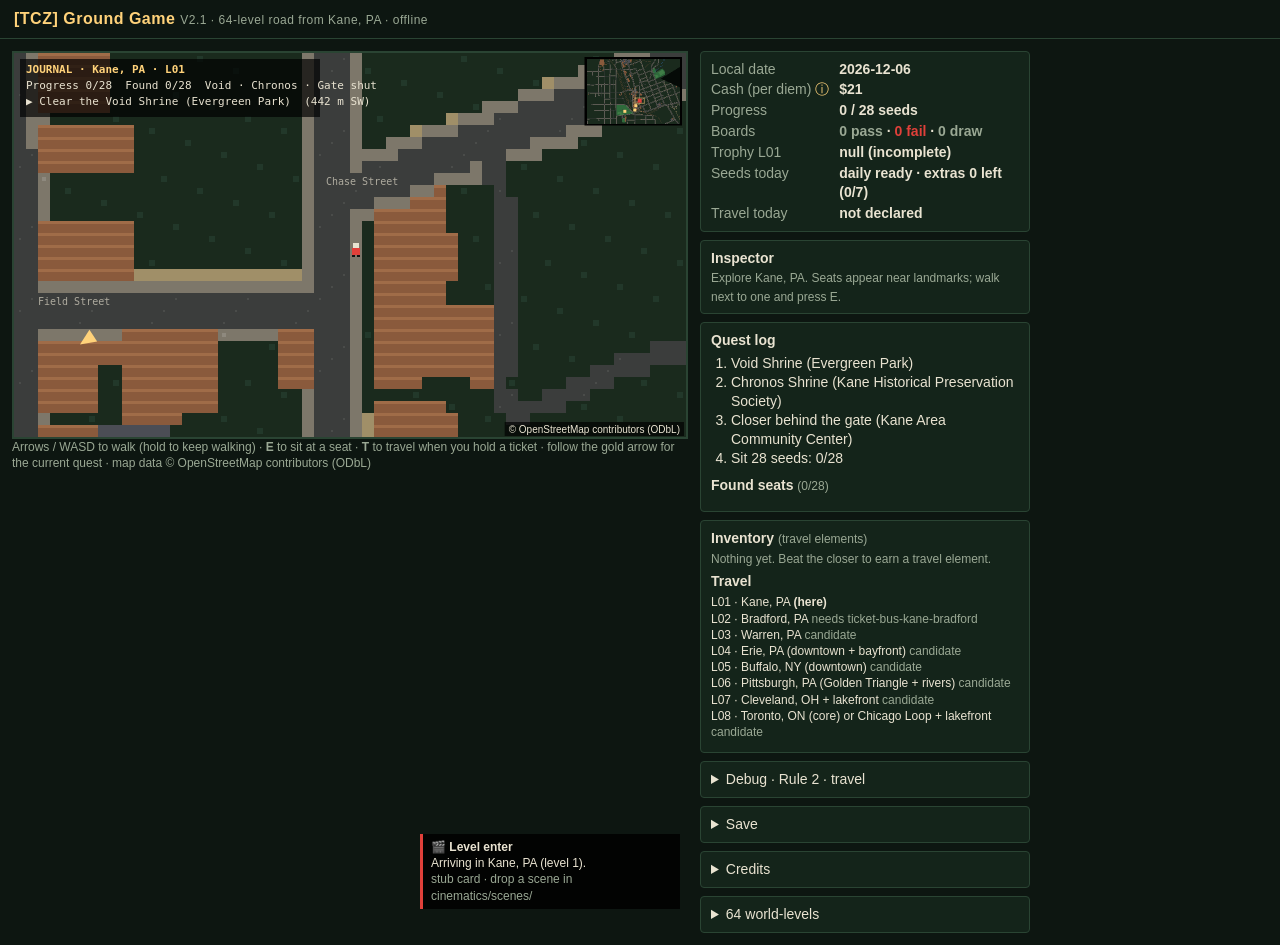
==== index.html @ e6cdd01a "TCZ Ground Game V2.1 playable build" ====
<!doctype html>
<html lang="en">
<head>
<meta charset="utf-8">
<title>[TCZ] Ground Game V2.1</title>
<meta name="viewport" content="width=device-width, initial-scale=1">
<link rel="stylesheet" href="src/style.css">
</head>
<body>
<header><b>[TCZ] Ground Game</b> <span class="dim">V2.1 · 64-level road from Kane, PA · offline</span></header>
<main>
  <section id="world">
    <canvas id="map" width="672" height="384" tabindex="0" aria-label="Walkable map"></canvas>
    <div id="hint" class="dim">Arrows / WASD to walk (hold to keep walking) · <b>E</b> to sit at a seat · <b>T</b> to travel when you hold a ticket · follow the gold arrow for the current quest · map data © OpenStreetMap contributors (ODbL)</div>
    <div id="toast"></div>
    <div id="cineCards" aria-live="polite"></div>
    <div id="cineOverlay" hidden></div>
  </section>
  <aside id="side">
    <div class="card" id="wallets"></div>
    <div class="card" id="inspector"></div>
    <div class="card" id="quests"></div>
    <div class="card" id="inventory"></div>
    <details class="card"><summary>Debug · Rule 2 · travel</summary>
      <label><input type="checkbox" id="dbgIgnore"> Ignore daily seed limit (test mode)</label>
      <div class="row"><button id="dbgNextDay">Advance one day</button><button id="dbgToday">Back to real today</button><button id="dbgSpawn">Back to spawn</button></div>
      <hr><b>Rule 2 stub</b> <span class="dim">(real-world tasks → extra seeds today; expire at local midnight)</span>
      <label><input type="checkbox" id="r2Sponsor"> sponsor today</label>
      <label><input type="checkbox" id="r2Hotspot"> hotspot sync today</label>
      <div class="row"><input type="number" id="r2Claim" value="3" min="0" max="20"> <button id="r2Grant">Claim extras</button></div>
      <hr><b>Travel today</b> <span class="dim">(fare from cash wallet, once per day)</span>
      <div class="row"><select id="travelSel"></select><button id="travelGo">Declare</button></div>
    </details>
    <details class="card"><summary>Save</summary>
      <div class="row"><button id="saveExport">Export save (.json)</button><button id="saveReset" class="danger">Reset save</button></div>
      <textarea id="saveText" rows="4" placeholder="Paste a save JSON here to import"></textarea>
      <button id="saveImport">Import pasted save</button>
    </details>
    <details class="card"><summary>Credits</summary><p class="dim">Map data © <a href="https://www.openstreetmap.org/copyright" target="_blank" rel="noopener">OpenStreetMap contributors</a>, ODbL 1.0. Chess rules: chess.js (BSD-2). Characters: TCZ character registry (draft rows are marked).</p></details>
    <details class="card"><summary>64 world-levels</summary><ol id="levels"></ol></details>
  </aside>
</main>
<div id="modal" hidden>
  <div id="duel">
    <div id="duelHead"></div>
    <div id="boardWrap"><div id="board"></div></div>
    <div id="duelStatus"></div>
    <div class="row"><button id="resignBtn" class="danger">Resign (counts as a loss)</button><button id="closeBtn" hidden>Back to the map</button></div>
  </div>
</div>
<script src="vendor/chess.js"></script>
<script src="data/seeds.js"></script>
<script src="data/levels.js"></script>
<script src="data/published.js"></script>
<script src="data/characters.js"></script>
<script src="src/rules.js"></script>
<script src="src/sprite.js"></script>
<script src="src/engine.js"></script>
<script src="src/save.js"></script>
<script src="src/published.js"></script>
<script src="src/events.js"></script>
<script src="cinematics/scenes/manifest.js"></script>
<script src="src/cinematics.js"></script>
<script src="src/mapprovider.js"></script>
<script src="src/camera.js"></script>
<script src="src/characters.js"></script>
<script src="src/placement.js"></script>
<script src="src/game.js"></script>
</body>
</html>
---- src/style.css ----
:root{--bg:#0d1611;--panel:#14241a;--line:#2a4433;--text:#e9e3d1;--dim:#9aa894;--lamp:#ffd27a;--red:#e0403a;--light:#c9b98f;--dark:#3f6b4c}
*{box-sizing:border-box}body{margin:0;background:var(--bg);color:var(--text);font:14px/1.35 -apple-system,Helvetica,Arial,sans-serif}
header{padding:8px 14px;border-bottom:1px solid var(--line);font-size:16px;letter-spacing:.5px}header b{color:var(--lamp)}
.dim{color:var(--dim);font-size:12px}main{display:flex;gap:12px;padding:12px;flex-wrap:wrap}
#world{position:relative;width:676px}canvas{image-rendering:pixelated;border:2px solid var(--line);background:#102017;display:block;outline:none}
#toast{position:absolute;left:8px;bottom:30px;max-width:600px;background:#000c;border-left:3px solid var(--lamp);padding:6px 10px;display:none}
#side{width:330px;display:flex;flex-direction:column;gap:8px}.card{background:var(--panel);border:1px solid var(--line);padding:8px 10px;border-radius:4px}
.card label{display:block;margin:3px 0}.row{display:flex;gap:6px;margin:4px 0;flex-wrap:wrap}button,select,input,textarea{font:inherit;background:#0f1d15;color:var(--text);border:1px solid var(--line);padding:4px 8px;border-radius:3px}
button{cursor:pointer}button:hover{border-color:var(--lamp)}.danger{border-color:#6b2a27}textarea{width:100%}input[type=number]{width:70px}
.kv{display:grid;grid-template-columns:auto 1fr;gap:2px 10px}.kv span:nth-child(odd){color:var(--dim)}
.pass{color:#7fdc8f}.fail{color:var(--red)}.draw{color:var(--lamp)}
#modal{position:fixed;inset:0;background:#000b;display:flex;align-items:center;justify-content:center}#modal[hidden]{display:none}
#duel{background:var(--panel);border:1px solid var(--line);padding:12px;border-radius:6px;width:440px}
#board{display:grid;grid-template-columns:repeat(8,48px);grid-template-rows:repeat(8,48px);border:2px solid var(--line);margin:8px auto;width:388px}
.sq{display:flex;align-items:center;justify-content:center;font-size:34px;cursor:pointer;user-select:none;line-height:1}
.sq.l{background:var(--light)}.sq.d{background:var(--dark)}.sq.sel{outline:3px solid var(--lamp);outline-offset:-3px}.sq.tgt::after{content:"";width:12px;height:12px;border-radius:50%;background:#0006;position:absolute}
.sq{position:relative}.sq.last{box-shadow:inset 0 0 0 3px #ffd27a88}.sq.chk{box-shadow:inset 0 0 0 4px var(--red)}
.pw{color:#fff;text-shadow:0 0 2px #000,0 0 1px #000}.pb{color:#111;text-shadow:0 0 1px #fff8}
#duelStatus{min-height:40px}ol{margin:4px 0;padding-left:22px}

.badge{font-size:10px;padding:1px 4px;border-radius:3px;vertical-align:middle}.badge.lock{background:#2d5a36;color:#cfe9c8}.badge.draft{background:#5a4a1e;color:#ffe6a8}
.quests{margin:4px 0 8px;padding-left:20px}.quests li.done{color:#7fdc8f;text-decoration:line-through}.found{list-style:none;padding:0;margin:4px 0;max-height:150px;overflow:auto;font-size:12px}
.tip{cursor:help;color:var(--lamp);text-decoration:none}.tipbox{display:none;margin-top:6px;padding:6px 8px;border:1px solid var(--lamp);background:#0b140e;font-size:12px}
.tipbox.show{display:block}#duelHead{min-height:64px}

#cineCards{position:absolute;right:8px;bottom:24px;display:flex;flex-direction:column;gap:4px;pointer-events:none;max-width:260px}
.cine-card{background:#000d;border-left:3px solid var(--red);padding:5px 8px;font-size:12px;animation:cin .25s ease-out}
@keyframes cin{from{opacity:0;transform:translateX(12px)}to{opacity:1;transform:none}}
#cineOverlay{position:absolute;inset:0;background:#000c;display:flex;align-items:center;justify-content:center}#cineOverlay[hidden]{display:none}
.cine-full{font:bold 32px Helvetica,Arial,sans-serif;color:var(--lamp);letter-spacing:2px}
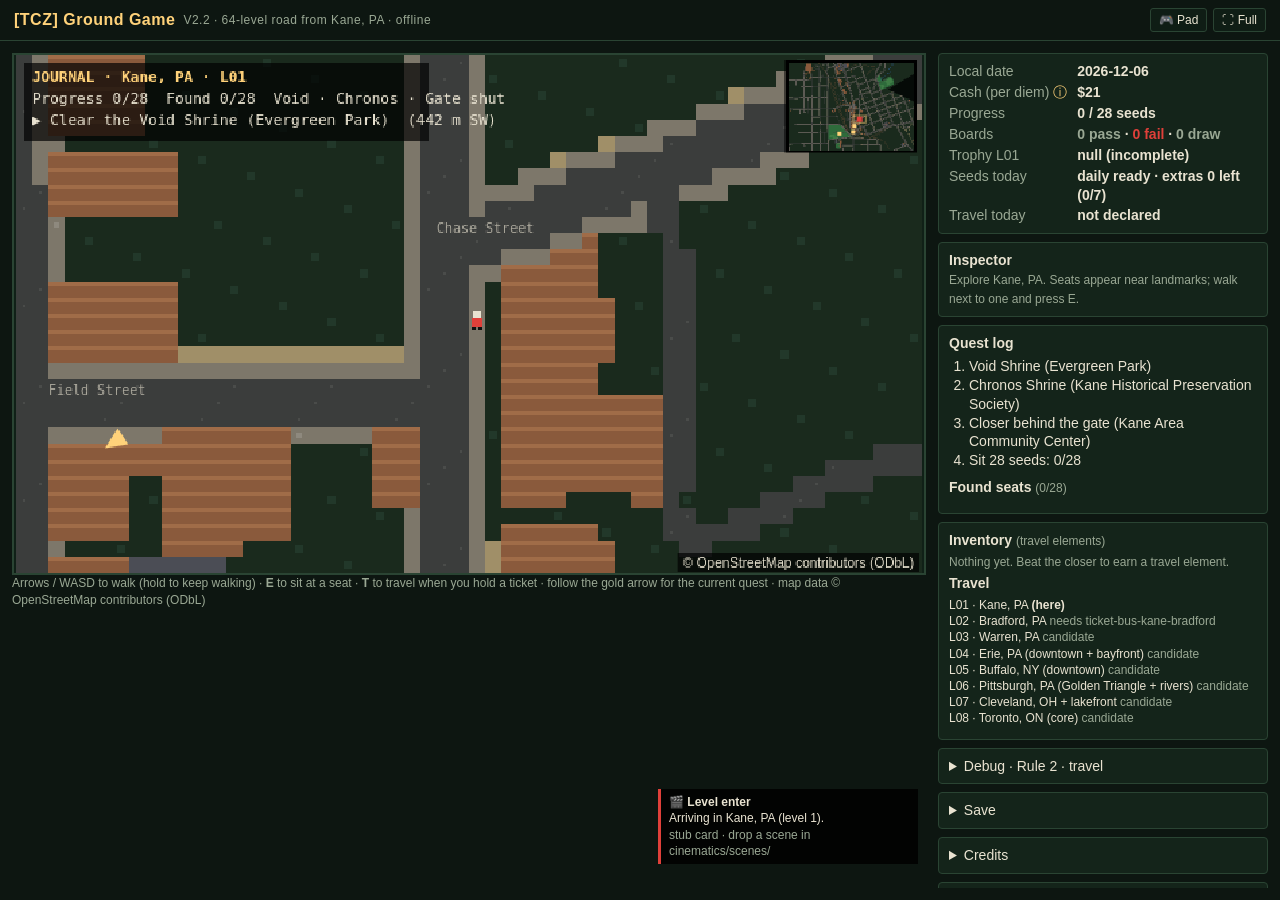
==== commit 0e684599: "Play build V2.2: on-screen controls, fit-viewport, fullscreen, iframe auto-height" ====
--- a/index.html
+++ b/index.html
@@ -2,12 +2,13 @@
 <html lang="en">
 <head>
 <meta charset="utf-8">
-<title>[TCZ] Ground Game V2.1</title>
-<meta name="viewport" content="width=device-width, initial-scale=1">
+<title>[TCZ] Ground Game V2.2</title>
+<meta name="viewport" content="width=device-width, initial-scale=1, viewport-fit=cover">
 <link rel="stylesheet" href="src/style.css">
 </head>
 <body>
-<header><b>[TCZ] Ground Game</b> <span class="dim">V2.1 · 64-level road from Kane, PA · offline</span></header>
+<div id="app">
+<header><b>[TCZ] Ground Game</b> <span class="dim">V2.2 · 64-level road from Kane, PA · offline</span><span class="hbtns"><button id="padToggle" title="Show/hide on-screen controls">🎮 Pad</button><button id="fsToggle" title="Fullscreen">⛶ Full</button></span></header>
 <main>
   <section id="world">
     <canvas id="map" width="672" height="384" tabindex="0" aria-label="Walkable map"></canvas>
@@ -15,6 +16,10 @@
     <div id="toast"></div>
     <div id="cineCards" aria-live="polite"></div>
     <div id="cineOverlay" hidden></div>
+    <div id="pad" hidden aria-label="On-screen controls">
+      <div class="dpad"><button data-key="ArrowUp" class="u" aria-label="Up">▲</button><button data-key="ArrowLeft" class="l" aria-label="Left">◀</button><button data-key="ArrowRight" class="r" aria-label="Right">▶</button><button data-key="ArrowDown" class="d" aria-label="Down">▼</button></div>
+      <button data-key="KeyE" class="ebtn" aria-label="Sit / play (E)">E<br><small>play</small></button>
+    </div>
   </section>
   <aside id="side">
     <div class="card" id="wallets"></div>
@@ -40,6 +45,7 @@
     <details class="card"><summary>64 world-levels</summary><ol id="levels"></ol></details>
   </aside>
 </main>
+</div>
 <div id="modal" hidden>
   <div id="duel">
     <div id="duelHead"></div>
@@ -66,5 +72,6 @@
 <script src="src/characters.js"></script>
 <script src="src/placement.js"></script>
 <script src="src/game.js"></script>
+<script src="src/controls.js"></script>
 </body>
 </html>
--- a/src/style.css
+++ b/src/style.css
@@ -28,3 +28,34 @@
 @keyframes cin{from{opacity:0;transform:translateX(12px)}to{opacity:1;transform:none}}
 #cineOverlay{position:absolute;inset:0;background:#000c;display:flex;align-items:center;justify-content:center}#cineOverlay[hidden]{display:none}
 .cine-full{font:bold 32px Helvetica,Arial,sans-serif;color:var(--lamp);letter-spacing:2px}
+
+/* ---- V2.2: fit the viewport (no page scroll), responsive, on-screen pad ---- */
+html,body{height:100%;overflow:hidden}body{height:100vh;height:100dvh}
+#app{height:100vh;height:100dvh;display:flex;flex-direction:column;overflow:hidden}
+header{flex:none;display:flex;align-items:center;gap:8px;flex-wrap:wrap}.hbtns{margin-left:auto;display:flex;gap:6px}.hbtns button{font-size:12px;padding:3px 8px}
+main{flex:1 1 auto;min-height:0;flex-wrap:nowrap;overflow:hidden}
+#world{flex:1 1 auto;min-width:0;width:auto;display:flex;flex-direction:column;min-height:0}
+#map{width:100%;height:auto;max-height:calc(100% - 40px);aspect-ratio:672/384;object-fit:contain;max-width:calc((100dvh - 120px) * 1.75)}
+#hint{flex:none}
+#side{flex:none;width:330px;overflow-y:auto;min-height:0;overscroll-behavior:contain}
+#pad{position:relative;flex:none;margin-top:6px;z-index:5;display:flex;justify-content:space-between;align-items:flex-end;padding:0 10px;pointer-events:none}#pad[hidden]{display:none}
+#pad button{pointer-events:auto;touch-action:none;user-select:none;-webkit-user-select:none;-webkit-touch-callout:none;background:#000a;border:2px solid var(--lamp);color:var(--lamp);border-radius:10px;font-size:20px;padding:0}
+#pad button.on{background:var(--lamp);color:#000}
+.dpad{display:grid;grid-template-columns:repeat(3,48px);grid-template-rows:repeat(3,48px);gap:4px}.dpad .u{grid-area:1/2}.dpad .l{grid-area:2/1}.dpad .r{grid-area:2/3}.dpad .d{grid-area:3/2}
+.ebtn{width:68px;height:68px;border-radius:50%!important;font-weight:bold;line-height:1}.ebtn small{font-size:10px}
+/* modal fits: max-height + inner scroll, board sized to min(vw,vh) */
+#modal{padding:8px;z-index:20}
+#duel{width:auto;max-width:min(96vw,560px);max-height:calc(100dvh - 16px);max-height:calc(100vh - 16px);overflow:auto;padding:10px}
+@supports (height:100dvh){#duel{max-height:calc(100dvh - 16px)}}
+#duel{--sq:min(48px,calc((min(100vw,100dvh) - 200px) / 8));--sq:min(48px,max(30px,calc((min(100vw,100dvh) - 200px) / 8)))}
+#board{grid-template-columns:repeat(8,var(--sq));grid-template-rows:repeat(8,var(--sq));width:calc(var(--sq) * 8 + 4px)}
+.sq{font-size:calc(var(--sq) * .7)}#duelHead{min-height:0}
+/* narrow / phone: stack, side panel becomes a scrollable drawer below the map */
+@media (max-width:820px){
+  main{flex-direction:column;padding:6px;gap:6px}
+  #world{flex:none}#map{max-width:100%;max-height:none}
+  #side{width:auto;flex:1 1 auto}
+  #hint{font-size:11px}header{padding:6px 10px;font-size:14px}header .dim{display:none}
+  .dpad{grid-template-columns:repeat(3,44px);grid-template-rows:repeat(3,40px)}.ebtn{width:60px;height:60px}
+  html.pad-on #hint{display:none}
+}
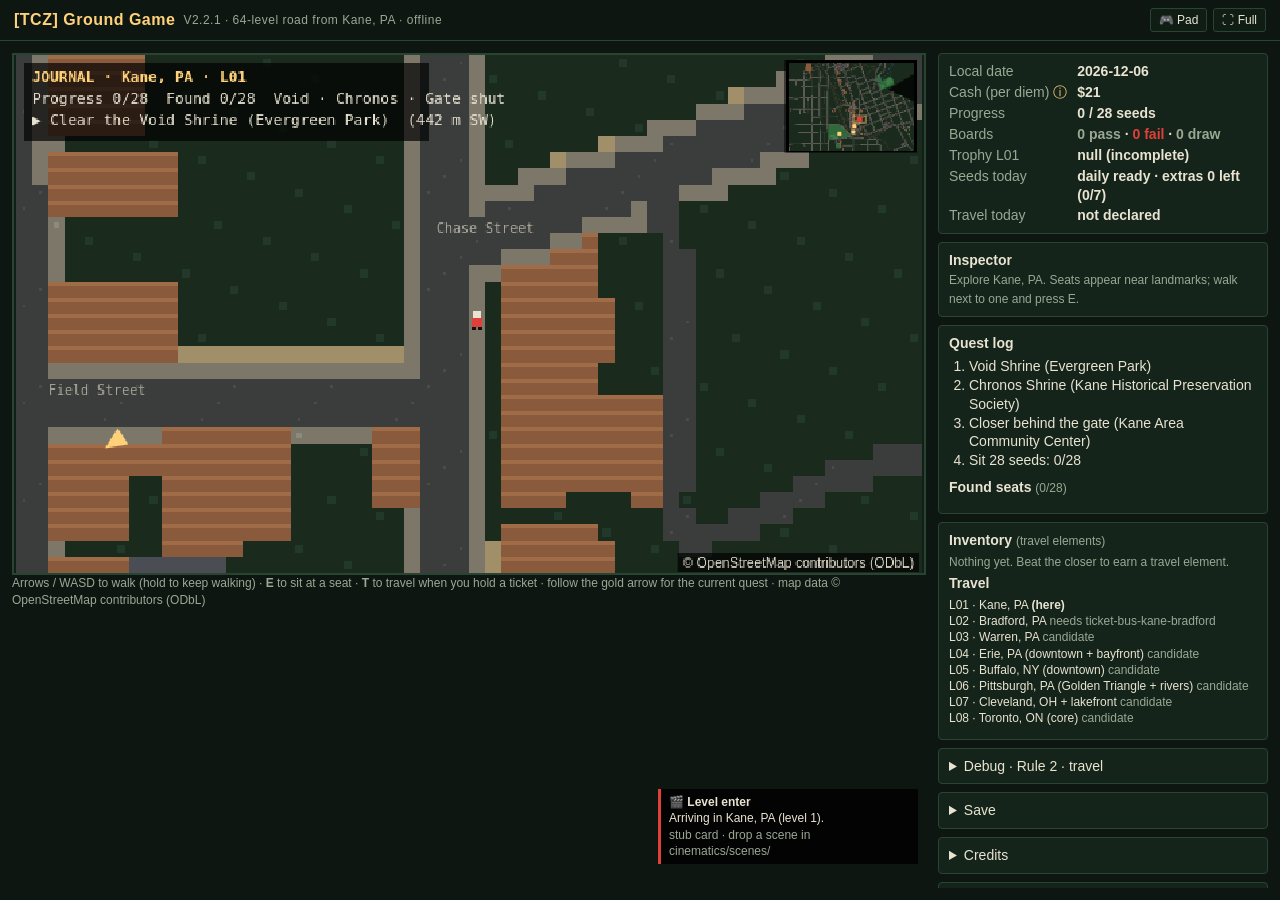
==== commit bef2703b: "Play build V2.2.1: no scroll chaining to the host page, wide visible scrollbars" ====
--- a/index.html
+++ b/index.html
@@ -2,13 +2,13 @@
 <html lang="en">
 <head>
 <meta charset="utf-8">
-<title>[TCZ] Ground Game V2.2</title>
+<title>[TCZ] Ground Game V2.2.1</title>
 <meta name="viewport" content="width=device-width, initial-scale=1, viewport-fit=cover">
 <link rel="stylesheet" href="src/style.css">
 </head>
 <body>
 <div id="app">
-<header><b>[TCZ] Ground Game</b> <span class="dim">V2.2 · 64-level road from Kane, PA · offline</span><span class="hbtns"><button id="padToggle" title="Show/hide on-screen controls">🎮 Pad</button><button id="fsToggle" title="Fullscreen">⛶ Full</button></span></header>
+<header><b>[TCZ] Ground Game</b> <span class="dim">V2.2.1 · 64-level road from Kane, PA · offline</span><span class="hbtns"><button id="padToggle" title="Show/hide on-screen controls">🎮 Pad</button><button id="fsToggle" title="Fullscreen">⛶ Full</button></span></header>
 <main>
   <section id="world">
     <canvas id="map" width="672" height="384" tabindex="0" aria-label="Walkable map"></canvas>
--- a/src/style.css
+++ b/src/style.css
@@ -59,3 +59,12 @@
   .dpad{grid-template-columns:repeat(3,44px);grid-template-rows:repeat(3,40px)}.ebtn{width:60px;height:60px}
   html.pad-on #hint{display:none}
 }
+
+/* ---- V2.2.1: inner scrollers never chain to the embedding page; wide visible scrollbar ---- */
+html,body{overscroll-behavior:none}
+#side,.found,#duel,textarea,#levels{overscroll-behavior:contain}
+#side,#duel,.found{scrollbar-width:auto;scrollbar-color:#8a7440 #0b140e}
+#side::-webkit-scrollbar,#duel::-webkit-scrollbar,.found::-webkit-scrollbar{width:14px}
+#side::-webkit-scrollbar-track,#duel::-webkit-scrollbar-track,.found::-webkit-scrollbar-track{background:#0b140e;border-left:1px solid var(--line)}
+#side::-webkit-scrollbar-thumb,#duel::-webkit-scrollbar-thumb,.found::-webkit-scrollbar-thumb{background:#8a7440;border:3px solid #0b140e;border-radius:8px;min-height:40px}
+#side::-webkit-scrollbar-thumb:hover,#duel::-webkit-scrollbar-thumb:hover,.found::-webkit-scrollbar-thumb:hover{background:var(--lamp)}
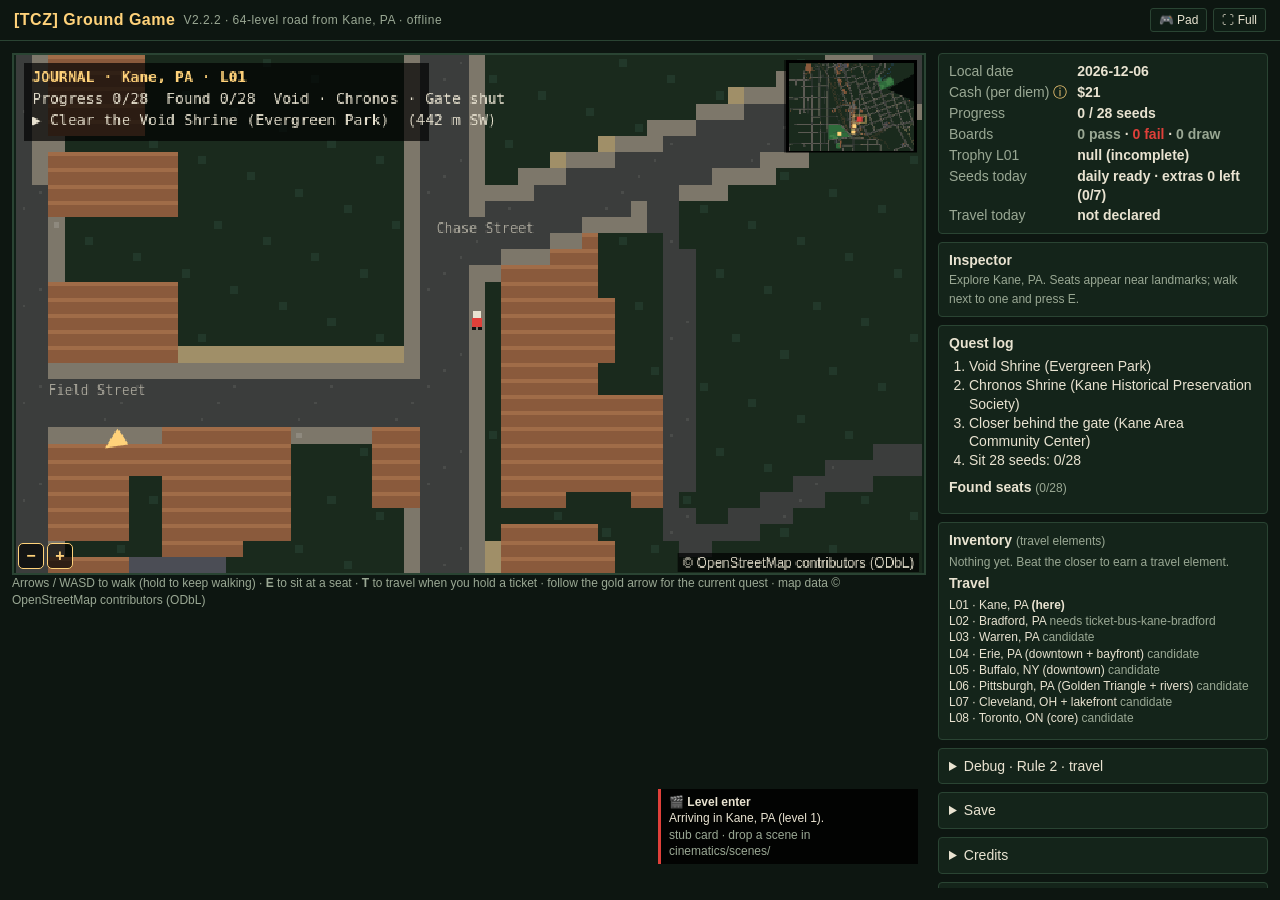
==== commit 828fdf1a: "Play build V2.2.2: camera pinch/zoom, iOS hold-to-walk, no selection/page zoom on game UI" ====
--- a/index.html
+++ b/index.html
@@ -2,16 +2,17 @@
 <html lang="en">
 <head>
 <meta charset="utf-8">
-<title>[TCZ] Ground Game V2.2.1</title>
+<title>[TCZ] Ground Game V2.2.2</title>
 <meta name="viewport" content="width=device-width, initial-scale=1, viewport-fit=cover">
 <link rel="stylesheet" href="src/style.css">
 </head>
 <body>
 <div id="app">
-<header><b>[TCZ] Ground Game</b> <span class="dim">V2.2.1 · 64-level road from Kane, PA · offline</span><span class="hbtns"><button id="padToggle" title="Show/hide on-screen controls">🎮 Pad</button><button id="fsToggle" title="Fullscreen">⛶ Full</button></span></header>
+<header><b>[TCZ] Ground Game</b> <span class="dim">V2.2.2 · 64-level road from Kane, PA · offline</span><span class="hbtns"><button id="padToggle" title="Show/hide on-screen controls">🎮 Pad</button><button id="fsToggle" title="Fullscreen">⛶ Full</button></span></header>
 <main>
   <section id="world">
     <canvas id="map" width="672" height="384" tabindex="0" aria-label="Walkable map"></canvas>
+    <div id="zoomBtns"><button id="zoomOut" aria-label="Zoom out">−</button><button id="zoomIn" aria-label="Zoom in">+</button></div>
     <div id="hint" class="dim">Arrows / WASD to walk (hold to keep walking) · <b>E</b> to sit at a seat · <b>T</b> to travel when you hold a ticket · follow the gold arrow for the current quest · map data © OpenStreetMap contributors (ODbL)</div>
     <div id="toast"></div>
     <div id="cineCards" aria-live="polite"></div>
--- a/src/style.css
+++ b/src/style.css
@@ -68,3 +68,10 @@
 #side::-webkit-scrollbar-track,#duel::-webkit-scrollbar-track,.found::-webkit-scrollbar-track{background:#0b140e;border-left:1px solid var(--line)}
 #side::-webkit-scrollbar-thumb,#duel::-webkit-scrollbar-thumb,.found::-webkit-scrollbar-thumb{background:#8a7440;border:3px solid #0b140e;border-radius:8px;min-height:40px}
 #side::-webkit-scrollbar-thumb:hover,#duel::-webkit-scrollbar-thumb:hover,.found::-webkit-scrollbar-thumb:hover{background:var(--lamp)}
+
+/* ---- V2.2.2: camera zoom buttons; no iOS selection/callout/page-zoom on game UI ---- */
+#map{touch-action:none}
+body{touch-action:manipulation}
+header,#world,#pad,#zoomBtns,#map,#hint,.hbtns,#tabs{-webkit-user-select:none;user-select:none;-webkit-touch-callout:none;-webkit-tap-highlight-color:transparent}
+#zoomBtns{position:absolute;top:4px;left:6px;display:flex;gap:3px;z-index:4}
+#zoomBtns button{width:26px;height:26px;padding:0;font:bold 16px/1 Helvetica,Arial,sans-serif;background:#000a;border:1px solid var(--lamp);color:var(--lamp);border-radius:5px;touch-action:manipulation}
